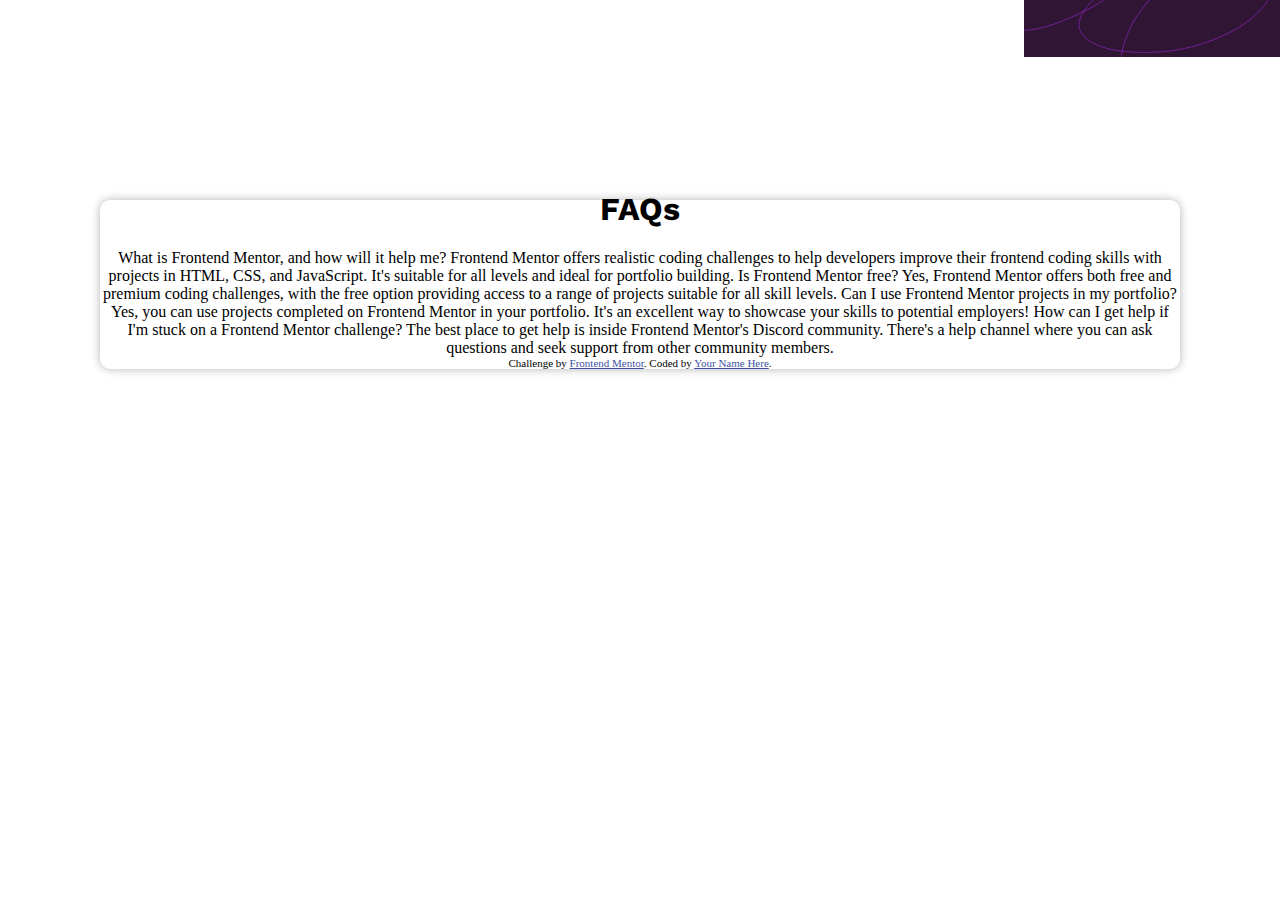
==== faq-accordion-main/index.html @ a201b1b0 "first commit" ====
<!DOCTYPE html>
<html lang="en">
<head>
  <meta charset="UTF-8">
  <meta name="viewport" content="width=device-width, initial-scale=1.0"> <!-- displays site properly based on user's device -->

  <link rel="icon" type="image/png" sizes="32x32" href="./assets/images/favicon-32x32.png">
  <link rel="stylesheet" href="../css/faq.css">
  <title>Frontend Mentor | FAQ accordion</title>

  <!-- Feel free to remove these styles or customise in your own stylesheet 👍 -->
  <style>
    .attribution { font-size: 11px; text-align: center; }
    .attribution a { color: hsl(228, 45%, 44%); }
  </style>
</head>
<body class="container" id="container">
<div class="faq" id="faq">
  <h1>FAQs</h1>
</div>


  What is Frontend Mentor, and how will it help me?

  Frontend Mentor offers realistic coding challenges to help developers improve their 
  frontend coding skills with projects in HTML, CSS, and JavaScript. It's suitable for 
  all levels and ideal for portfolio building.

  Is Frontend Mentor free?

  Yes, Frontend Mentor offers both free and premium coding challenges, with the free 
  option providing access to a range of projects suitable for all skill levels.

  Can I use Frontend Mentor projects in my portfolio?

  Yes, you can use projects completed on Frontend Mentor in your portfolio. It's an excellent
  way to showcase your skills to potential employers!

  How can I get help if I'm stuck on a Frontend Mentor challenge?
  
  The best place to get help is inside Frontend Mentor's Discord community. There's a help 
  channel where you can ask questions and seek support from other community members.

  
  <div class="attribution">
    Challenge by <a href="https://www.frontendmentor.io?ref=challenge" target="_blank">Frontend Mentor</a>. 
    Coded by <a href="#">Your Name Here</a>.
  </div>
</body>
</html>
---- css/faq.css ----
*{
    text-align: center;
    align-items: center;
    justify-content: center;

   
}
.container{
    margin-top: 200px;
    margin-left: 100px;
    margin-right: 100px;
    margin-bottom: 200px;
    box-sizing: border-box;
    border-radius: 100px;
     background-color: rgba(255, 255, 255, 0.5); /*Set the background color to be transparent */
    border-radius: 10px;
    box-shadow: 0 0 10px rgba(0,0,0,0.3); 
   
    
   
}
.faq{
    margin-bottom: 30px;
    font-size: 16px;
    line-height:19px;
}

@font-face  {
    font-family: WorkSans;
    src: url(../css/WorkSans-Bold.ttf);
}
h1{
    font-family: WorkSans;
   
    

}
.heading{
    background-image: url(icon-star.svg);
    display: flex;
    gap:220px;
    height: 39px;
    width: 39px;
   
}
@font-face {
    font-family: WorkSans-italic;
    src: url(../css/WorkSans-Italic-VariableFont_wght.ttf);
}

@font-face {
    font-family: WorkSans-semibold;
    src: url(../css/WorkSans-Bold.ttf);
}
h2{
    font-family: WorkSans-semibold;
    font-size: 20px;
}
@font-face {
    font-family: VariableFont;
    src: url(../css/WorkSans-Italic-VariableFont_wght.ttf);
}
p{
    font-family: VariableFont;
    font-size: 16px;
}
body{
   
    background-image: url(../css/background-pattern-desktop.svg);
    background-size: 180% 10%;

    background-repeat: no-repeat;
    

  
}
.h2{
    cursor: pointer;
    display: flex;
    align-items: center;
}
.h2 h2{
    margin-right: 20px;
}
.plus-btn,
.min-btn {
  border: none;
  background: none;
  padding: 0;
  width: 20px; /* Set the width of the icon */
  height: 20px; /* Set the height of the icon */
  cursor: pointer;
}
.hide{
    display: none;
}
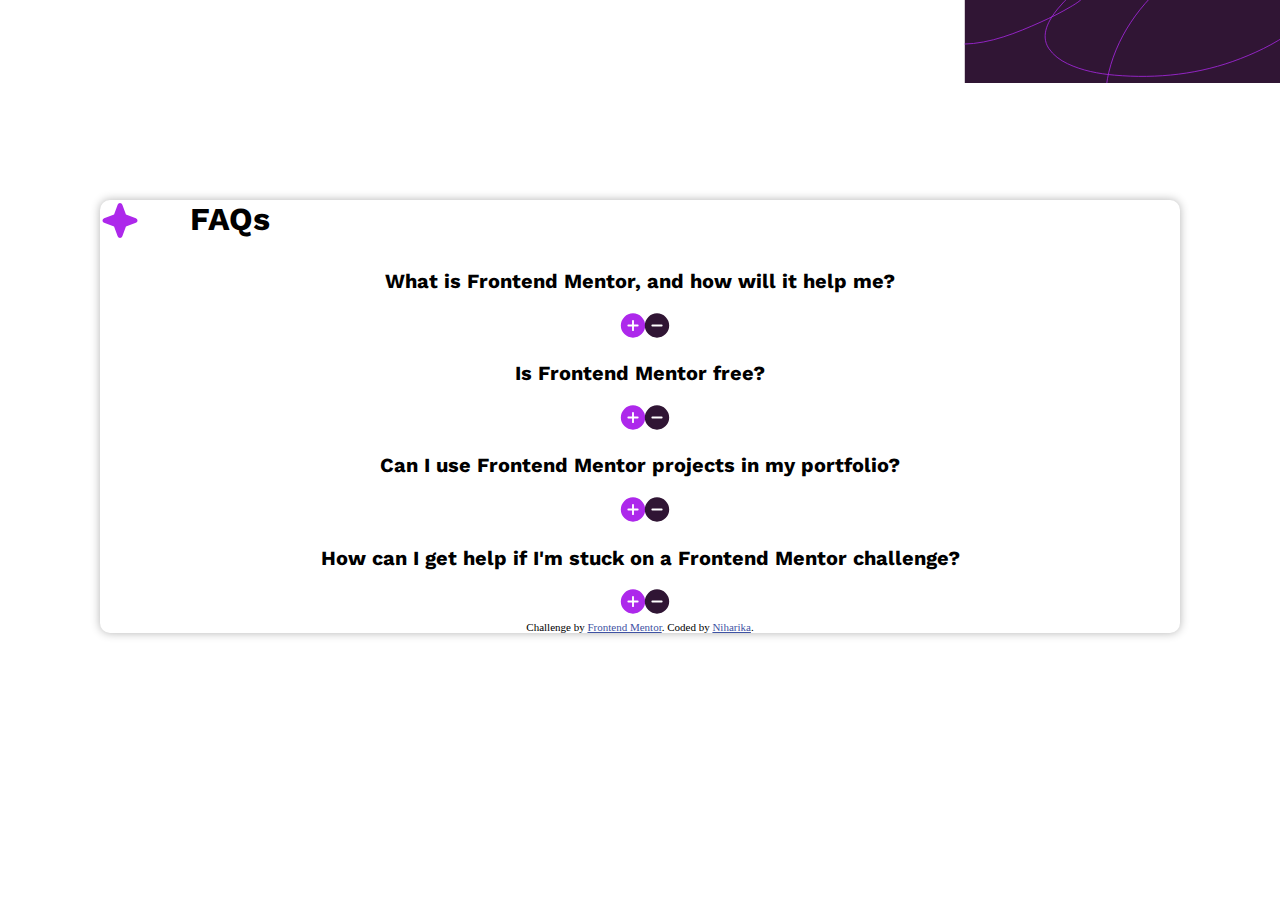
==== commit d70dee54: "faq accordion" ====
--- a/faq-accordion-main/index.html
+++ b/faq-accordion-main/index.html
@@ -4,47 +4,87 @@
   <meta charset="UTF-8">
   <meta name="viewport" content="width=device-width, initial-scale=1.0"> <!-- displays site properly based on user's device -->
 
-  <link rel="icon" type="image/png" sizes="32x32" href="./assets/images/favicon-32x32.png">
-  <link rel="stylesheet" href="../css/faq.css">
+  <link rel="icon" type="image/png" sizes="32x32" href="../faq-accordion-main/assets/images/favicon-32x32.png">
+ 
+  <link rel="stylesheet" href="./index.css">
   <title>Frontend Mentor | FAQ accordion</title>
 
   <!-- Feel free to remove these styles or customise in your own stylesheet 👍 -->
   <style>
     .attribution { font-size: 11px; text-align: center; }
     .attribution a { color: hsl(228, 45%, 44%); }
-  </style>
+  </style> 
 </head>
 <body class="container" id="container">
-<div class="faq" id="faq">
-  <h1>FAQs</h1>
-</div>
+  <div class="faq" id="faq">
+    <span class="plus-icon"></span>
+    <div class="heading">
+      <span class="star-icon"></span>
+      <h1  id="h1">FAQs </h1>
+    
+    </div>
+    </div>
+    
+    <div class="heading2">
+      
+      <h2 class="h2" id="h2"><span>What is Frontend Mentor, and how will it help me?</span></h2>
+      <button  id="btn" class="plus-btn"><img id="plus-icon" src="./assets/images/icon-plus.svg" alt="Plus-Icon"></button>
+      <button  id="btn-min" class="min-btn"><img id="minus-icon" src="./assets/images/icon-minus.svg"  alt="min"></button>
+
+      </div>
+    </div>
+    <div id="content" class="hide">
+      <p class="p1" id="p1"><span id="span-p1">Frontend Mentor offers realistic coding challenges to help developers improve their 
+      frontend coding skills with projects in HTML, CSS, and JavaScript. It's suitable for 
+      all levels and ideal for portfolio building.
+    </span></p></div>
+ 
+
+  <div id="sec-faq">
+    <div class="heading2">
+      
+      <h2 class="h2" id="h2"><span>Is Frontend Mentor free?</span></h2>
+      <button  id="btn" class="plus-btn"><img id="plus-icon" src="./assets/images/icon-plus.svg" alt="Plus-Icon"></button>
+      <button  id="btn-min" class="min-btn"><img id="minus-icon" src="./assets/images/icon-minus.svg"  alt="min"></button>
+      </div>
+    </div>
+   <div id="content" class="hide"> <p class="p2" id="p2"><span id="span-p2"> Yes, Frontend Mentor offers both free and premium coding challenges, with the free 
+      option providing access to a range of projects suitable for all skill levels.
+    </span></p>
+  </div>
+
+  <div class="third-faq">
+    <div class="heading2">
+      
+      <h2 class="h2" id="h2"><span>Can I use Frontend Mentor projects in my portfolio?</span></h2>
+      <button  id="btn" class="plus-btn"><img id="plus-icon" src="./assets/images/icon-plus.svg" alt="Plus-Icon"></button>
+      <button  id="btn-min" class="min-btn"><img id="minus-icon" src="./assets/images/icon-minus.svg"  alt="min"></button>
+      </div>
+      </div>
+   <div id="content" class="hide">
+     <p class="p3" id="p3"><span id="span-p3">Yes, you can use projects completed on Frontend Mentor in your portfolio. It's an excellent
+      way to showcase your skills to potential employers!    
+    </span></p>
+  </div>
+
+  <div class="4-faq">
+    <div class="heading2">
+      <h2 class="h2" id="h2"><span> How can I get help if I'm stuck on a Frontend Mentor challenge?</span></h2>
+      <button  id="btn" class="plus-btn"><img id="plus-icon" src="./assets/images/icon-plus.svg" alt="Plus-Icon"></button>
+      <button  id="btn-min" class="min-btn"><img id="minus-icon" src="./assets/images/icon-minus.svg"  alt="min"></button>
+      </div>
+      </div>
+    <div id="content" class="hide">
+      <p class="p4" id="p4"><span id="span-p4">The best place to get help is inside Frontend Mentor's Discord community. There's a help 
+      channel where you can ask questions and seek support from other community members.   
+    </span></p>
+  </div>
 
 
-  What is Frontend Mentor, and how will it help me?
-
-  Frontend Mentor offers realistic coding challenges to help developers improve their 
-  frontend coding skills with projects in HTML, CSS, and JavaScript. It's suitable for 
-  all levels and ideal for portfolio building.
-
-  Is Frontend Mentor free?
-
-  Yes, Frontend Mentor offers both free and premium coding challenges, with the free 
-  option providing access to a range of projects suitable for all skill levels.
-
-  Can I use Frontend Mentor projects in my portfolio?
-
-  Yes, you can use projects completed on Frontend Mentor in your portfolio. It's an excellent
-  way to showcase your skills to potential employers!
-
-  How can I get help if I'm stuck on a Frontend Mentor challenge?
-  
-  The best place to get help is inside Frontend Mentor's Discord community. There's a help 
-  channel where you can ask questions and seek support from other community members.
-
-  
   <div class="attribution">
     Challenge by <a href="https://www.frontendmentor.io?ref=challenge" target="_blank">Frontend Mentor</a>. 
-    Coded by <a href="#">Your Name Here</a>.
+    Coded by <a href="#">Niharika</a>.
   </div>
+  <script type="text/JavaScript" src="./index.js"></script>
 </body>
 </html>--- a/faq-accordion-main/index.css
+++ b/faq-accordion-main/index.css
@@ -0,0 +1,96 @@
+*{
+    text-align: center;
+    align-items: center;
+    justify-content: center;
+
+   
+}
+.container{
+    margin-top: 200px;
+    margin-left: 100px;
+    margin-right: 100px;
+    margin-bottom: 200px;
+    box-sizing: border-box;
+    border-radius: 100px;
+     background-color: rgba(255, 255, 255, 0.5); /*Set the background color to be transparent */
+    border-radius: 10px;
+    box-shadow: 0 0 10px rgba(0,0,0,0.3); 
+   
+    
+   
+}
+.faq{
+    margin-bottom: 30px;
+    font-size: 16px;
+    line-height:19px;
+}
+
+@font-face  {
+    font-family: WorkSans;
+    src: url(./assets/fonts/WorkSans-Bold.ttf);
+}
+h1{
+    font-family: WorkSans;
+   
+    
+
+}
+.heading{
+    background-image: url(./assets/images/icon-star.svg);
+    display: flex;
+    gap:220px;
+    height: 39px;
+    width: 39px;
+   
+}
+@font-face {
+    font-family: WorkSans-italic;
+    src: url(./assets/fonts/static/WorkSans-VariableFont_wght.ttf);
+}
+
+@font-face {
+    font-family: WorkSans-semibold;
+    src: url(./assets/fonts/WorkSans-Bold.ttf);
+}
+h2{
+    font-family: WorkSans-semibold;
+    font-size: 20px;
+}
+@font-face {
+    font-family: VariableFont;
+    src: url(./assets/fonts/static/WorkSans-VariableFont_wght.ttf);
+}
+p{
+    font-family: VariableFont;
+    font-size: 16px;
+}
+body{
+   
+    background-image: url(./assets/images/background-pattern-desktop.svg);
+    background-size: 180% 10%;
+
+    background-repeat: no-repeat;
+    
+
+  
+}
+.h2{
+    cursor: pointer;
+    display: flex;
+    align-items: center;
+}
+.h2 h2{
+    margin-right: 20px;
+}
+.plus-btn,
+.min-btn {
+  border: none;
+  background: none;
+  padding: 0;
+  width: 20px; /* Set the width of the icon */
+  height: 20px; /* Set the height of the icon */
+  cursor: pointer;
+}
+.hide{
+    display: none;
+}